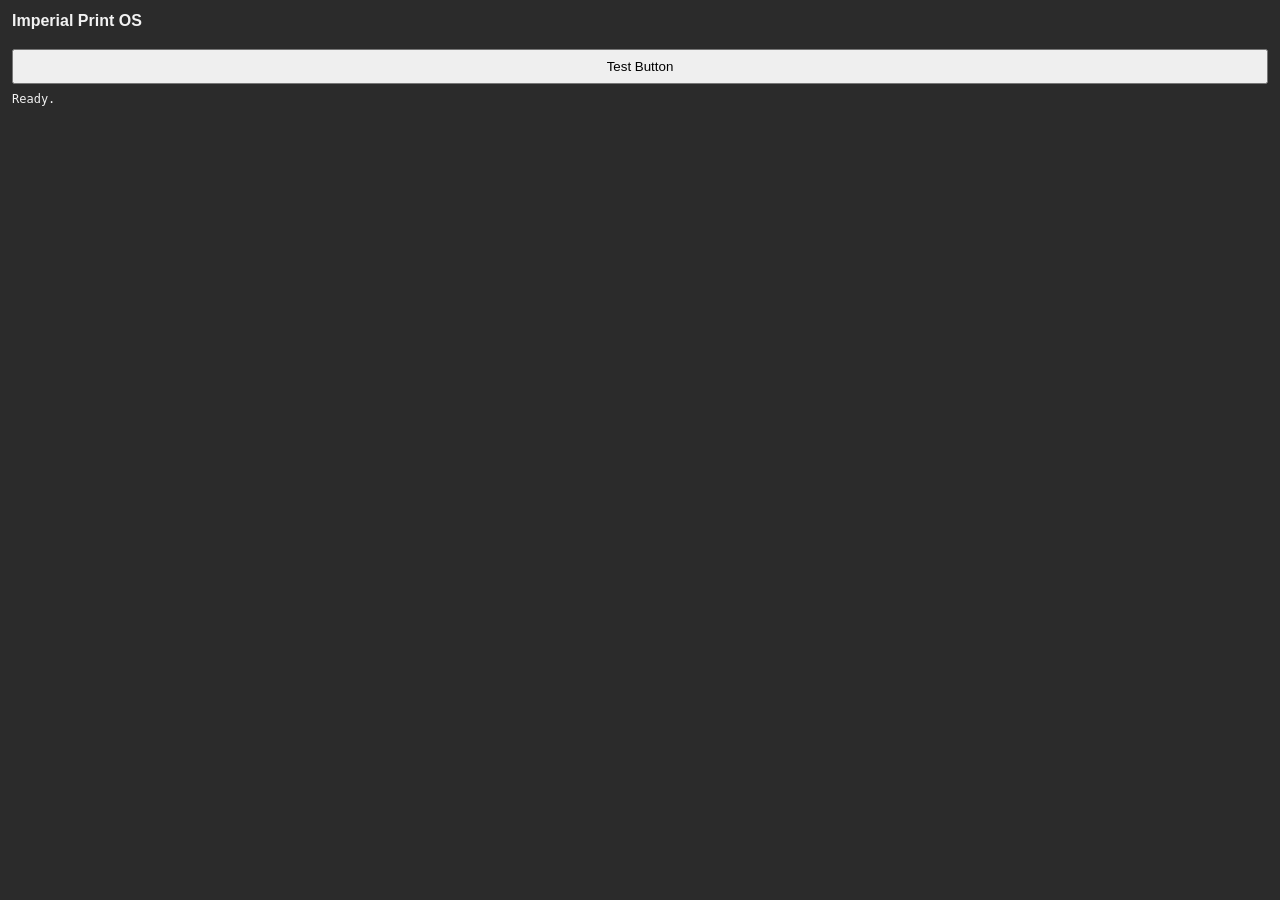
==== Imperial Print OS/index.html @ 6ce05ea0 "File Restructure" ====
<!doctype html>
<html>
  <head>
    <meta charset="UTF-8" />
    <title>Imperial Print OS</title>
    <link rel="stylesheet" href="./styles.css" />
  </head>
  <body>
    <h1>Imperial Print OS</h1>
    <button id="ping">Test Button</button>
    <pre id="out">Ready.</pre>
    <script src="./index.js"></script>
  </body>
</html>
---- Imperial Print OS/styles.css ----
body {
  font-family: Arial, sans-serif;
  background: #2b2b2b;
  color: #f2f2f2;
  margin: 12px;
}
h1 {
  font-size: 16px;
}
button {
  width: 100%;
  padding: 8px;
  margin-top: 8px;
}
pre {
  font-size: 12px;
  margin-top: 8px;
  white-space: pre-wrap;
}
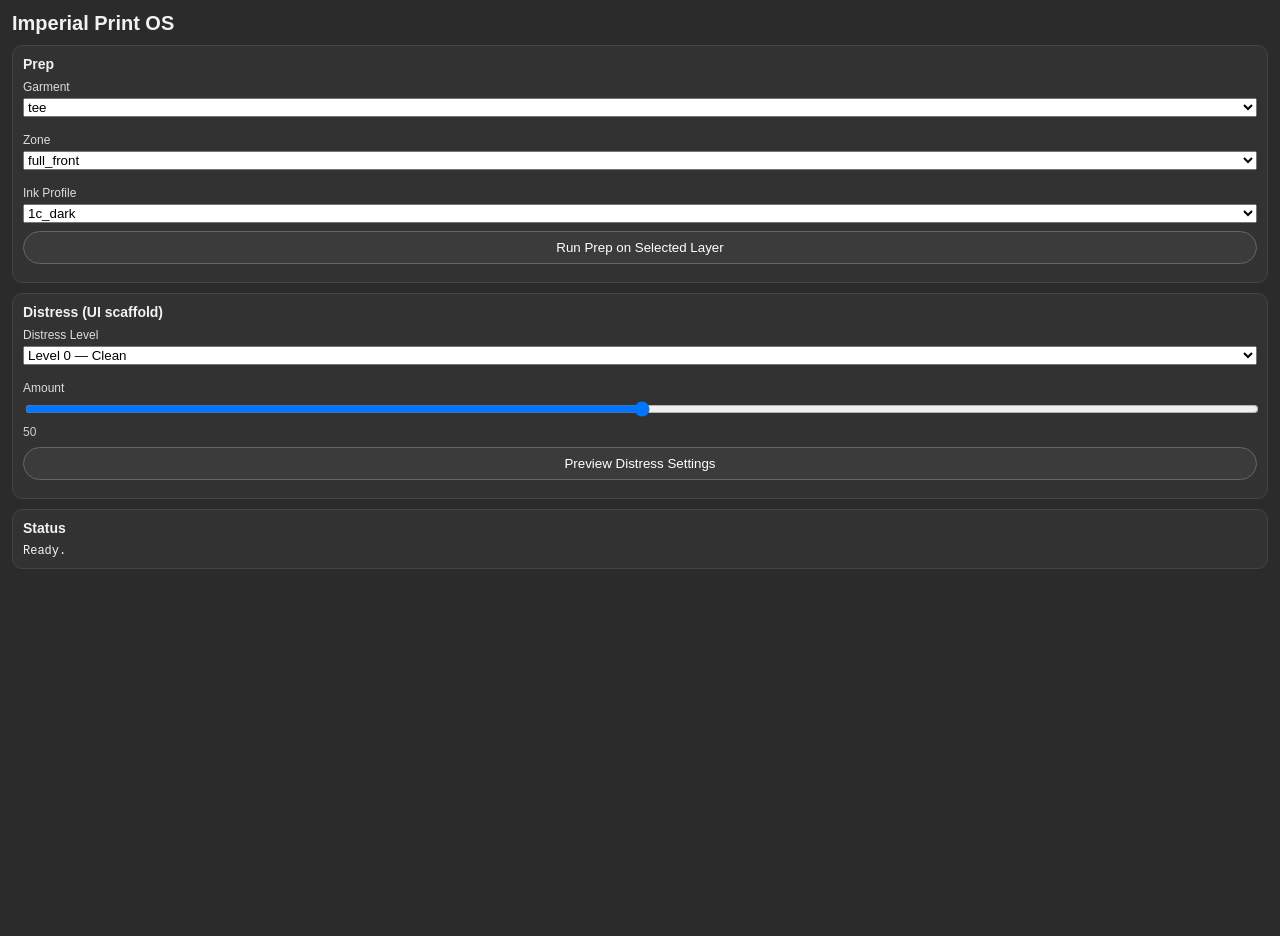
==== commit c4c0abf8: "Update" ====
--- a/Imperial Print OS/index.html
+++ b/Imperial Print OS/index.html
@@ -7,8 +7,60 @@
   </head>
   <body>
     <h1>Imperial Print OS</h1>
-    <button id="ping">Test Button</button>
-    <pre id="out">Ready.</pre>
+
+    <div class="card">
+      <h2>Prep</h2>
+
+      <label>Garment</label>
+      <select id="garment">
+        <option value="tee">tee</option>
+        <option value="hoodie">hoodie</option>
+        <option value="tote">tote</option>
+        <option value="denim_jacket">denim_jacket</option>
+        <option value="jeans">jeans</option>
+      </select>
+
+      <label>Zone</label>
+      <select id="zone">
+        <option value="full_front">full_front</option>
+        <option value="full_back">full_back</option>
+        <option value="left_chest">left_chest</option>
+        <option value="sleeve_left">sleeve_left</option>
+        <option value="sleeve_right">sleeve_right</option>
+      </select>
+
+      <label>Ink Profile</label>
+      <select id="ink">
+        <option value="1c_dark">1c_dark</option>
+        <option value="4c_dark">4c_dark</option>
+      </select>
+
+      <button id="runPrep">Run Prep on Selected Layer</button>
+    </div>
+
+    <div class="card">
+      <h2>Distress (UI scaffold)</h2>
+
+      <label>Distress Level</label>
+      <select id="distressLevel">
+        <option value="level_0_clean">Level 0 — Clean</option>
+        <option value="level_1_faded">Level 1 — Faded</option>
+        <option value="level_2_worn">Level 2 — Worn</option>
+        <option value="level_3_distressed">Level 3 — Distressed</option>
+      </select>
+
+      <label>Amount</label>
+      <input id="amount" type="range" min="0" max="100" value="50" />
+      <div id="amountValue">50</div>
+
+      <button id="previewDistress">Preview Distress Settings</button>
+    </div>
+
+    <div class="card">
+      <h2>Status</h2>
+      <pre id="out">Ready.</pre>
+    </div>
+
     <script src="./index.js"></script>
   </body>
 </html>
--- a/Imperial Print OS/styles.css
+++ b/Imperial Print OS/styles.css
@@ -1,19 +1,72 @@
+html,
+body {
+  height: 100%;
+  overflow-y: auto;
+}
+
+body {
+  padding-bottom: 24px;
+}
+
 body {
   font-family: Arial, sans-serif;
   background: #2b2b2b;
   color: #f2f2f2;
   margin: 12px;
 }
+
 h1 {
-  font-size: 16px;
+  font-size: 20px;
+  margin: 0 0 10px;
 }
+h2 {
+  font-size: 14px;
+  margin: 0 0 8px;
+}
+
+.card {
+  border: 1px solid #444;
+  border-radius: 10px;
+  padding: 10px;
+  margin-bottom: 10px;
+  background: #323232;
+}
+
+label {
+  display: block;
+  margin: 8px 0 4px;
+  font-size: 12px;
+  color: #ddd;
+}
+
+select,
+input[type="range"],
 button {
   width: 100%;
+  margin-bottom: 8px;
+}
+
+button {
   padding: 8px;
-  margin-top: 8px;
+  border: 1px solid #666;
+  border-radius: 999px;
+  background: #3b3b3b;
+  color: #fff;
+  cursor: pointer;
 }
+
+button:hover {
+  background: #4a4a4a;
+}
+
+#amountValue {
+  font-size: 12px;
+  color: #cfcfcf;
+  margin-bottom: 8px;
+}
+
 pre {
   font-size: 12px;
-  margin-top: 8px;
   white-space: pre-wrap;
+  margin: 0;
 }
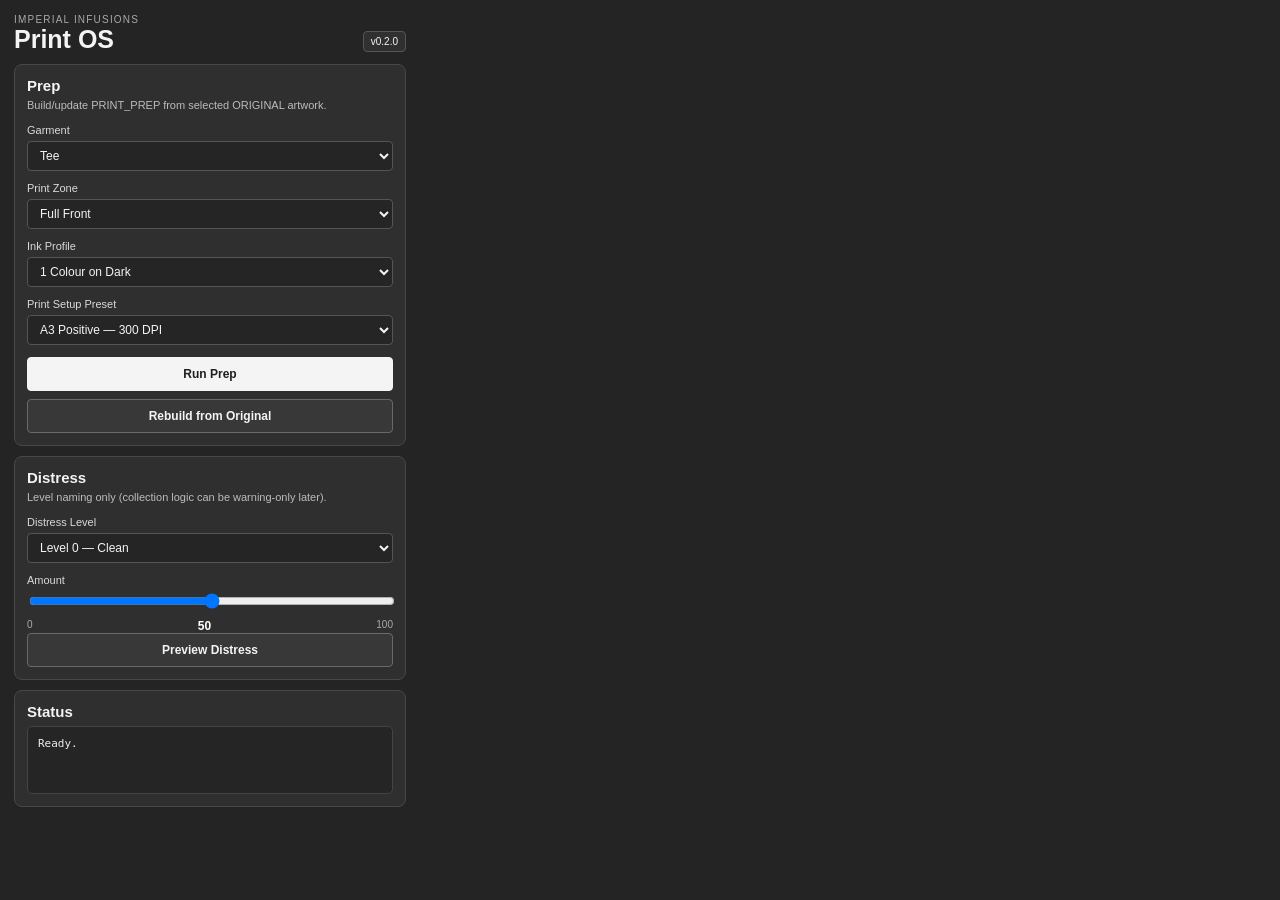
==== commit 164e623e: "Added example files" ====
--- a/Imperial Print OS/index.html
+++ b/Imperial Print OS/index.html
@@ -4,63 +4,106 @@
     <meta charset="UTF-8" />
     <title>Imperial Print OS</title>
     <link rel="stylesheet" href="./styles.css" />
+    <script src="./index.js" defer></script>
   </head>
   <body>
-    <h1>Imperial Print OS</h1>
+    <main class="app">
+      <header class="app-header">
+        <div>
+          <p class="eyebrow">Imperial Infusions</p>
+          <h1>Print OS</h1>
+        </div>
+        <div class="version-pill">v0.2.0</div>
+      </header>
 
-    <div class="card">
-      <h2>Prep</h2>
+      <section class="panel-card">
+        <div class="section-header">
+          <div>
+            <h2>Prep</h2>
+            <p>Build/update PRINT_PREP from selected ORIGINAL artwork.</p>
+          </div>
+        </div>
 
-      <label>Garment</label>
-      <select id="garment">
-        <option value="tee">tee</option>
-        <option value="hoodie">hoodie</option>
-        <option value="tote">tote</option>
-        <option value="denim_jacket">denim_jacket</option>
-        <option value="jeans">jeans</option>
-      </select>
+        <label for="garment">Garment</label>
+        <select id="garment">
+          <option value="tee">Tee</option>
+          <option value="hoodie">Hoodie</option>
+          <option value="tote">Tote</option>
+          <option value="denim_jacket">Denim Jacket</option>
+          <option value="jeans">Jeans</option>
+        </select>
 
-      <label>Zone</label>
-      <select id="zone">
-        <option value="full_front">full_front</option>
-        <option value="full_back">full_back</option>
-        <option value="left_chest">left_chest</option>
-        <option value="sleeve_left">sleeve_left</option>
-        <option value="sleeve_right">sleeve_right</option>
-      </select>
+        <label for="zone">Print Zone</label>
+        <select id="zone">
+          <option value="full_front">Full Front</option>
+          <option value="full_back">Full Back</option>
+          <option value="left_chest">Left Chest</option>
+          <option value="sleeve_left">Left Sleeve</option>
+          <option value="sleeve_right">Right Sleeve</option>
+        </select>
 
-      <label>Ink Profile</label>
-      <select id="ink">
-        <option value="1c_dark">1c_dark</option>
-        <option value="4c_dark">4c_dark</option>
-      </select>
+        <label for="ink">Ink Profile</label>
+        <select id="ink">
+          <option value="1c_dark">1 Colour on Dark</option>
+          <option value="2c_dark">2 Colour on Dark</option>
+          <option value="3c_dark">3 Colour on Dark</option>
+          <option value="4c_dark">4 Colour on Dark</option>
+        </select>
 
-      <button id="runPrep">Run Prep on Selected Layer</button>
-    </div>
+        <label for="printSetup">Print Setup Preset</label>
+        <select id="printSetup">
+          <option value="a3_positive_300">A3 Positive — 300 DPI</option>
+          <option value="a4_tile_300">A4 Tiled Positive — 300 DPI</option>
+          <option value="oversize_back_300">
+            Oversize Back Print — 300 DPI
+          </option>
+          <option value="chest_badge_300">Chest Badge — 300 DPI</option>
+          <option value="sleeve_print_300">Sleeve Print — 300 DPI</option>
+        </select>
 
-    <div class="card">
-      <h2>Distress (UI scaffold)</h2>
+        <div class="button-row">
+          <button id="runPrep" class="primary-btn">Run Prep</button>
+          <button id="rebuildPrep" class="secondary-btn">
+            Rebuild from Original
+          </button>
+        </div>
+      </section>
 
-      <label>Distress Level</label>
-      <select id="distressLevel">
-        <option value="level_0_clean">Level 0 — Clean</option>
-        <option value="level_1_faded">Level 1 — Faded</option>
-        <option value="level_2_worn">Level 2 — Worn</option>
-        <option value="level_3_distressed">Level 3 — Distressed</option>
-      </select>
+      <section class="panel-card">
+        <div class="section-header">
+          <div>
+            <h2>Distress</h2>
+            <p>
+              Level naming only (collection logic can be warning-only later).
+            </p>
+          </div>
+        </div>
 
-      <label>Amount</label>
-      <input id="amount" type="range" min="0" max="100" value="50" />
-      <div id="amountValue">50</div>
+        <label for="distressLevel">Distress Level</label>
+        <select id="distressLevel">
+          <option value="level_0_clean">Level 0 — Clean</option>
+          <option value="level_1_faded">Level 1 — Faded</option>
+          <option value="level_2_worn">Level 2 — Worn</option>
+          <option value="level_3_distressed">Level 3 — Distressed</option>
+        </select>
 
-      <button id="previewDistress">Preview Distress Settings</button>
-    </div>
+        <label for="amount">Amount</label>
+        <input id="amount" type="range" min="0" max="100" value="50" />
+        <div class="range-readout">
+          <span>0</span><strong id="amountValue">50</strong><span>100</span>
+        </div>
 
-    <div class="card">
-      <h2>Status</h2>
-      <pre id="out">Ready.</pre>
-    </div>
+        <button id="previewDistress" class="secondary-btn">
+          Preview Distress
+        </button>
+      </section>
 
-    <script src="./index.js"></script>
+      <section class="panel-card">
+        <div class="section-header compact">
+          <h2>Status</h2>
+        </div>
+        <pre id="out">Ready.</pre>
+      </section>
+    </main>
   </body>
 </html>
--- a/Imperial Print OS/styles.css
+++ b/Imperial Print OS/styles.css
@@ -1,72 +1,163 @@
+*,
+*::before,
+*::after {
+  box-sizing: border-box;
+}
+
 html,
 body {
+  margin: 0;
+  width: 100%;
   height: 100%;
-  overflow-y: auto;
+  overflow: hidden;
 }
 
 body {
-  padding-bottom: 24px;
+  font-family: Arial, Helvetica, sans-serif;
+  background: #242424;
+  color: #f4f4f4;
 }
 
-body {
-  font-family: Arial, sans-serif;
-  background: #2b2b2b;
-  color: #f2f2f2;
-  margin: 12px;
+.app {
+  height: 100vh;
+  overflow-y: auto;
+  padding: 14px;
+  max-width: 420px;
+}
+
+.app-header {
+  display: flex;
+  justify-content: space-between;
+  align-items: end;
+  margin-bottom: 12px;
+}
+
+.eyebrow {
+  margin: 0 0 2px;
+  font-size: 10px;
+  letter-spacing: 0.12em;
+  text-transform: uppercase;
+  color: #a9a9a9;
 }
 
 h1 {
-  font-size: 20px;
-  margin: 0 0 10px;
-}
-h2 {
-  font-size: 14px;
-  margin: 0 0 8px;
+  margin: 0;
+  font-size: 25px;
+  line-height: 1;
+  font-weight: 800;
 }
 
-.card {
-  border: 1px solid #444;
-  border-radius: 10px;
-  padding: 10px;
+.version-pill {
+  border: 1px solid #555;
+  border-radius: 4px;
+  padding: 4px 7px;
+  font-size: 10px;
+  background: #303030;
+}
+
+.panel-card {
+  border: 1px solid #484848;
+  border-radius: 8px;
+  background: #2f2f2f;
+  padding: 12px;
   margin-bottom: 10px;
-  background: #323232;
+}
+
+.section-header {
+  display: flex;
+  justify-content: space-between;
+  margin-bottom: 10px;
+}
+
+.section-header.compact {
+  margin-bottom: 6px;
+}
+
+h2 {
+  margin: 0;
+  font-size: 15px;
+  font-weight: 800;
+}
+
+.section-header p {
+  margin: 4px 0 0;
+  font-size: 11px;
+  color: #bcbcbc;
+  line-height: 1.35;
 }
 
 label {
   display: block;
-  margin: 8px 0 4px;
-  font-size: 12px;
-  color: #ddd;
+  margin: 11px 0 5px;
+  font-size: 11px;
+  color: #dadada;
 }
 
 select,
-input[type="range"],
-button {
+input[type="range"] {
   width: 100%;
-  margin-bottom: 8px;
+}
+
+select {
+  height: 30px;
+  border: 1px solid #555;
+  border-radius: 4px;
+  padding: 0 8px;
+  background: #252525;
+  color: #f4f4f4;
+  font-size: 12px;
+}
+
+.button-row {
+  display: grid;
+  grid-template-columns: 1fr;
+  gap: 8px;
+  margin-top: 12px;
 }
 
 button {
-  padding: 8px;
-  border: 1px solid #666;
-  border-radius: 999px;
-  background: #3b3b3b;
-  color: #fff;
+  width: 100%;
+  min-height: 34px;
+  border-radius: 4px;
+  font-size: 12px;
+  font-weight: 700;
   cursor: pointer;
 }
 
-button:hover {
-  background: #4a4a4a;
+.primary-btn {
+  border: 1px solid #f4f4f4;
+  background: #f4f4f4;
+  color: #1f1f1f;
 }
 
-#amountValue {
+.secondary-btn {
+  border: 1px solid #6a6a6a;
+  background: #383838;
+  color: #f4f4f4;
+}
+
+.range-readout {
+  display: flex;
+  justify-content: space-between;
+  margin-top: 6px;
+  font-size: 10px;
+  color: #aaa;
+}
+
+.range-readout strong {
   font-size: 12px;
-  color: #cfcfcf;
-  margin-bottom: 8px;
+  color: #fff;
 }
 
 pre {
-  font-size: 12px;
+  margin: 0;
+  min-height: 68px;
+  border: 1px solid #444;
+  border-radius: 5px;
+  background: #252525;
+  color: #ededed;
+  padding: 10px;
+  font-size: 11px;
+  line-height: 1.35;
   white-space: pre-wrap;
-  margin: 0;
 }
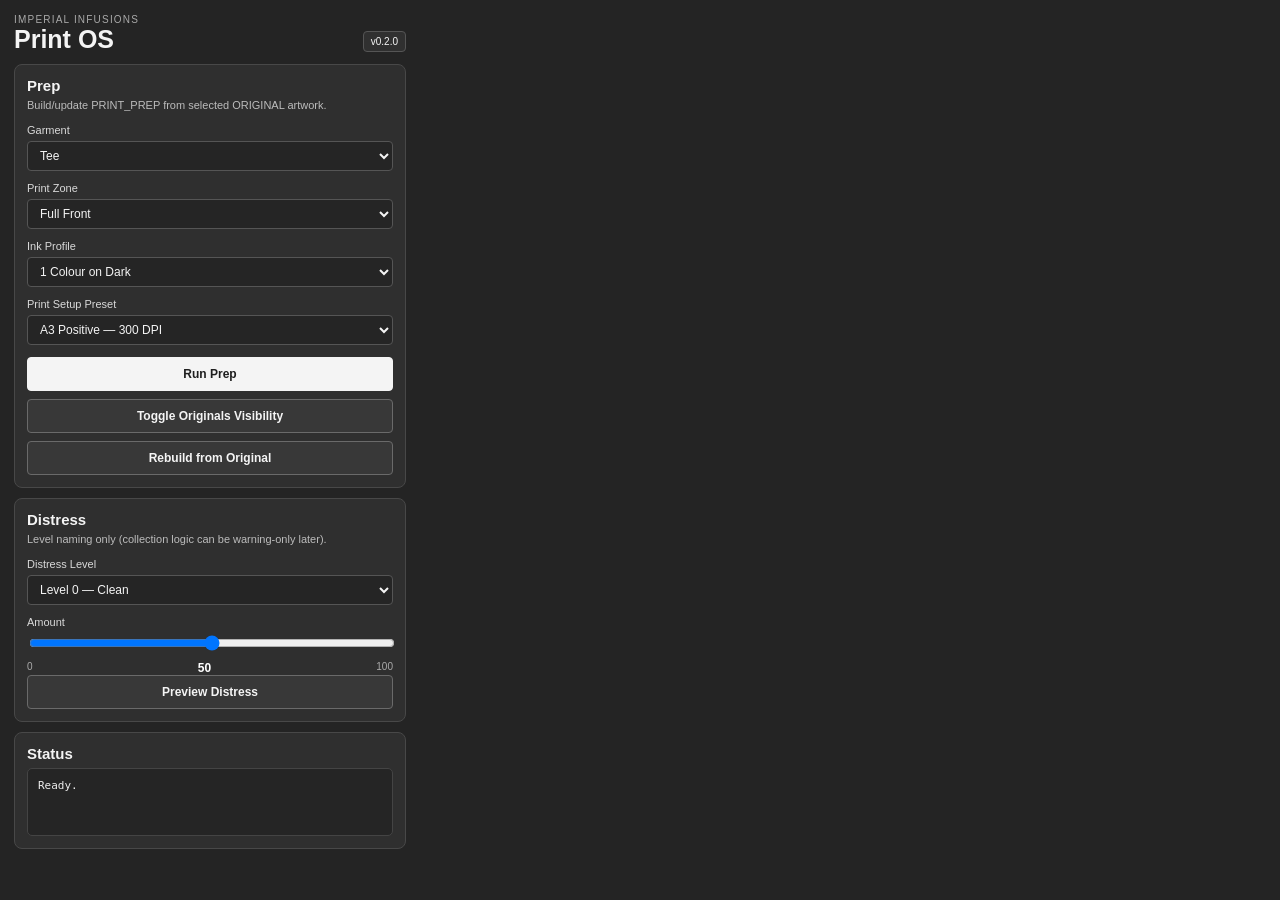
==== commit fc421bba: "Reg Mark" ====
--- a/Imperial Print OS/index.html
+++ b/Imperial Print OS/index.html
@@ -53,17 +53,26 @@
         <label for="printSetup">Print Setup Preset</label>
         <select id="printSetup">
           <option value="a3_positive_300">A3 Positive — 300 DPI</option>
-          <option value="a4_tile_300">A4 Tiled Positive — 300 DPI</option>
-          <option value="oversize_back_300">
-            Oversize Back Print — 300 DPI
-          </option>
-          <option value="chest_badge_300">Chest Badge — 300 DPI</option>
-          <option value="sleeve_print_300">Sleeve Print — 300 DPI</option>
+          <option value="a4_positive_300">A4 Positive — 300 DPI</option>
+          <option value="a4_tiled_300">A4 Tiled Positive — 300 DPI</option>
         </select>
 
         <div class="button-row">
-          <button id="runPrep" class="primary-btn">Run Prep</button>
-          <button id="rebuildPrep" class="secondary-btn">
+          <button
+            id="runPrep"
+            class="primary-btn"
+            style="display: block; min-height: 34px"
+          >
+            Run Prep
+          </button>
+          <button id="toggleOriginals" class="secondary-btn">
+            Toggle Originals Visibility
+          </button>
+          <button
+            id="rebuildPrep"
+            class="secondary-btn"
+            style="display: block; min-height: 34px"
+          >
             Rebuild from Original
           </button>
         </div>
--- a/Imperial Print OS/styles.css
+++ b/Imperial Print OS/styles.css
@@ -109,8 +109,8 @@
 }
 
 .button-row {
-  display: grid;
-  grid-template-columns: 1fr;
+  display: flex;
+  flex-direction: column;
   gap: 8px;
   margin-top: 12px;
 }
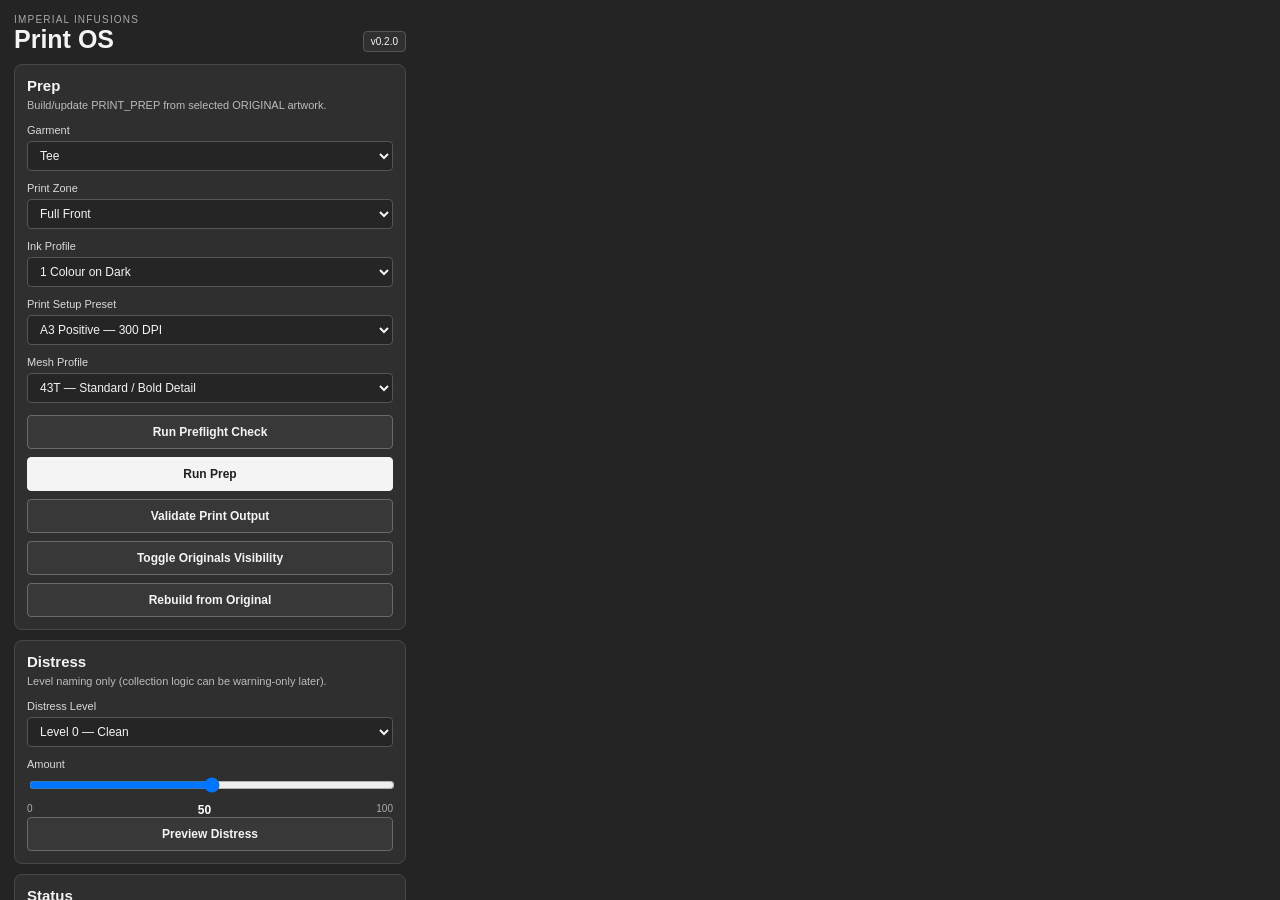
==== commit 61502bb2: "Features updated" ====
--- a/Imperial Print OS/index.html
+++ b/Imperial Print OS/index.html
@@ -57,13 +57,26 @@
           <option value="a4_tiled_300">A4 Tiled Positive — 300 DPI</option>
         </select>
 
+        <label for="meshProfile">Mesh Profile</label>
+        <select id="meshProfile">
+          <option value="43t_standard">43T — Standard / Bold Detail</option>
+          <option value="55t_detail">55T — Medium Detail</option>
+          <option value="77t_fine">77T — Fine Detail</option>
+        </select>
+
         <div class="button-row">
+          <button id="runPreflight" class="secondary-btn">
+            Run Preflight Check
+          </button>
           <button
             id="runPrep"
             class="primary-btn"
             style="display: block; min-height: 34px"
           >
             Run Prep
+          </button>
+          <button id="validatePrint" class="secondary-btn">
+            Validate Print Output
           </button>
           <button id="toggleOriginals" class="secondary-btn">
             Toggle Originals Visibility
